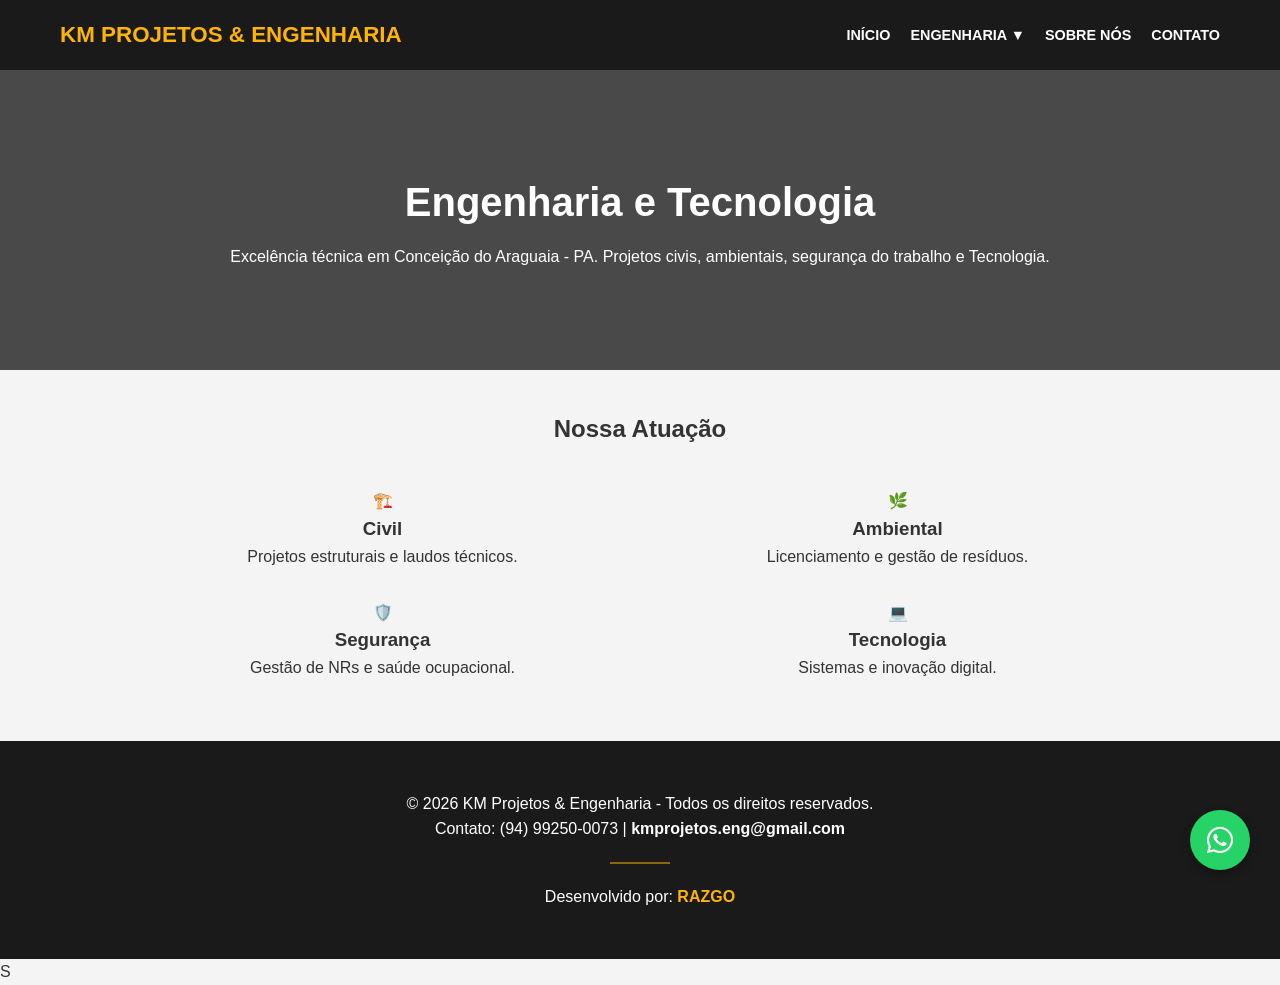
==== index.html @ 8c82a325 "Enviando atualizações do projeto KM-Projetos" ====
<!DOCTYPE html>
<html lang="pt-br">
<head>
    <meta charset="UTF-8">
    <meta name="viewport" content="width=device-width, initial-scale=1.0">
    <title>KM PROJETOS & ENGENHARIA | Início</title>
    <link rel="stylesheet" href="style.css">
    <link rel="stylesheet" href="https://cdnjs.cloudflare.com/ajax/libs/font-awesome/6.0.0/css/all.min.css">
</head>
<body>
    <header>
        <nav class="navbar">
            <div class="logo">KM PROJETOS & ENGENHARIA</div>
            
            <input type="checkbox" id="menu-check" style="display: none;">
            <label for="menu-check" class="menu-btn"><i class="fas fa-bars"></i></label>
            
            <ul class="nav-links">
                <li><a href="index.html">INÍCIO</a></li>
                <li class="dropdown" onclick="void(0)">
                    <a href="#">ENGENHARIA ▼</a>
                        <ul class="dropdown-content">
                            <li><a href="civil.html">CIVIL</a></li>
                            <li><a href="ambiental.html">AMBIENTAL</a></li>
                            <li><a href="saude.html">SEGURANÇA</a></li>
                            <li><a href="tecnologia.html">TECNOLOGIA</a></li>
                        </ul>
                </li>
                <li><a href="sobre.html">SOBRE NÓS</a></li>
                <li><a href="contato.html">CONTATO</a></li>
            </ul>
        </nav>
    </header>

    <main>
        <section class="hero">
            <h1>Engenharia e Tecnologia</h1>
            <p>Excelência técnica em Conceição do Araguaia - PA. Projetos civis, ambientais, segurança do trabalho e Tecnologia.</p>
        </section>

        <section class="container">
            <h2>Nossa Atuação</h2>
            <div class="grid-servicos">
                <div class="card"><span class="icon">🏗️</span><h3>Civil</h3><p>Projetos estruturais e laudos técnicos.</p></div>
                <div class="card"><span class="icon">🌿</span><h3>Ambiental</h3><p>Licenciamento e gestão de resíduos.</p></div>
                <div class="card"><span class="icon">🛡️</span><h3>Segurança</h3><p>Gestão de NRs e saúde ocupacional.</p></div>
                <div class="card"><span class="icon">💻</span><h3>Tecnologia</h3><p>Sistemas e inovação digital.</p></div>
            </div>
        </section>
    </main>

    <footer>
        <div class="footer-content">
            <p>&copy; 2026 KM Projetos & Engenharia - Todos os direitos reservados.</p>
            <p>Contato: (94) 99250-0073 | <strong>kmprojetos.eng@gmail.com</strong></p>
            <hr style="width: 60px; margin: 20px auto; border: 1px solid #ffb400; opacity: 0.5;">
            <p>Desenvolvido por: <a href="https://razgo.com.br" target="_blank" style="color: #ffb400; text-decoration: none; font-weight: bold;">RAZGO</a></p>
        </div>
    </footer>
    
    <a href="https://wa.me/5594992500073" class="whatsapp-float" target="_blank">
        <i class="fab fa-whatsapp"></i>
    </a>S
    
</body>
</html>
---- style.css ----
/* --- 1. CONFIGURAÇÕES GERAIS --- */
* {
    margin: 0;
    padding: 0;
    box-sizing: border-box;
    font-family: 'Segoe UI', Tahoma, Geneva, Verdana, sans-serif;
}

body {
    background-color: #f4f4f4;
    color: #333;
    line-height: 1.6;
    overflow-x: hidden;
}

/* --- 2. HEADER E NAVBAR (MENU ESTILO APP) --- */
header {
    background-color: #1a1a1a;
    color: white;
    position: sticky;
    top: 0;
    z-index: 1000;
    height: 70px;
    display: flex;
    align-items: center;
}

.navbar {
    max-width: 1200px;
    margin: 0 auto;
    width: 100%;
    display: flex;
    justify-content: space-between;
    align-items: center;
    padding: 0 20px;
}

.logo {
    color: #ffb400;
    font-size: 1.4rem;
    font-weight: bold;
    text-decoration: none;
}

.nav-links {
    display: flex;
    list-style: none;
}

.nav-links li {
    margin-left: 20px;
    position: relative;
}

.nav-links a {
    color: white;
    text-decoration: none;
    font-weight: 600;
    font-size: 0.9rem;
    transition: 0.3s;
}

.nav-links a:hover { color: #ffb400; }

/* Dropdown PC */
.dropdown-content {
    display: none;
    position: absolute;
    background-color: #222;
    min-width: 200px;
    top: 100%;
    left: 0;
    box-shadow: 0 8px 16px rgba(0,0,0,0.5);
}

.dropdown:hover .dropdown-content { display: block; }

#menu-check { display: none; }
.menu-btn { display: none; color: #ffb400; font-size: 1.6rem; cursor: pointer; }

/* --- 3. HERO PADRÃO --- */
.hero {
    background: linear-gradient(rgba(0,0,0,0.7), rgba(0,0,0,0.7)), url('https://images.unsplash.com/photo-1541888946425-d81bb19240f5?q=80&w=2070&auto=format&fit=crop');
    background-size: cover;
    background-position: center;
    height: 300px;
    display: flex;
    flex-direction: column;
    justify-content: center;
    align-items: center;
    color: white;
    text-align: center;
    padding: 0 20px;
}
.hero h1 { font-size: 2.5rem; margin-bottom: 10px; }

/* --- 4. GRIDS (SERVIÇOS E EQUIPE - 2 COLUNAS NO PC) --- */
.container {
    max-width: 1200px;
    margin: 40px auto;
    padding: 0 20px;
    text-align: center;
}

.grid-servicos, .equipe-grid {
    display: grid;
    grid-template-columns: 1fr 1fr; /* 2 por linha no PC */
    gap: 30px;
    margin-top: 40px;
    max-width: 1000px;
    margin-left: auto;
    margin-right: auto;
}

/* Cards de Membros (SOBRE) */
.membro-card {
    background: white;
    border-radius: 10px;
    box-shadow: 0 4px 15px rgba(0,0,0,0.1);
    border-bottom: 5px solid #ffb400;
    padding: 30px;
    display: flex;
    flex-direction: column;
    align-items: center; /* Centraliza tudo horizontalmente */
    text-align: center;
}

.foto-container {
    width: 200px;
    height: 200px;
    border-radius: 50%;
    overflow: hidden;
    border: 5px solid #ffb400;
    margin-bottom: 20px;
    box-shadow: 0 4px 10px rgba(0,0,0,0.2);
}

.foto-membro {
    width: 100%;
    height: 100%;
    object-fit: cover;
    object-position: top center;
}

.membro-info h2 { font-size: 1.3rem; margin-bottom: 8px; color: #1a1a1a; }
.membro-info p { font-size: 0.9rem; margin: 2px 0; color: #555; }

.crea-box {
    margin-top: 12px;
    background: #eee;
    padding: 4px 10px;
    font-weight: bold;
    font-size: 0.8rem;
    display: inline-block;
    border-radius: 4px;
}

/* --- 5. GRID DE CONTATOS (3 COLUNAS NO PC) --- */
.contato-grid {
    display: flex;
    justify-content: center;
    gap: 30px;
    margin: 50px auto;
    max-width: 1100px;
    flex-wrap: wrap;
}

.contato-card {
    background: white;
    padding: 30px 20px;
    border-radius: 10px;
    box-shadow: 0 4px 15px rgba(0,0,0,0.1);
    border-bottom: 5px solid #ffb400;
    flex: 1;
    min-width: 300px;
    max-width: 350px;
    text-align: center;
    display: flex;
    flex-direction: column;
    align-items: center;
}

.contato-icon { font-size: 3rem; color: #ffb400; margin-bottom: 15px; }

.btn-contato {
    display: inline-block;
    margin-top: 15px;
    padding: 10px 20px;
    background-color: #1a1a1a;
    color: #ffb400;
    text-decoration: none;
    font-weight: bold;
    border-radius: 5px;
    transition: 0.3s;
}
.btn-contato:hover { background-color: #ffb400; color: #1a1a1a; }

/* --- 6. RODAPÉ E WHATSAPP --- */
footer {
    background-color: #1a1a1a;
    color: white;
    padding: 50px 20px;
    text-align: center;
    margin-top: 60px;
    width: 100%;
}

.whatsapp-float {
    position: fixed;
    bottom: 30px;
    right: 30px;
    background-color: #25d366;
    color: white;
    width: 60px;
    height: 60px;
    border-radius: 50%;
    display: flex;
    justify-content: center;
    align-items: center;
    font-size: 30px;
    z-index: 2000;
    text-decoration: none;
    box-shadow: 0 4px 10px rgba(0,0,0,0.3);
}

/* --- 7. RESPONSIVIDADE (MOBILE ESTILO APP) --- */
@media (max-width: 768px) {
    .menu-btn { display: block; }
    .nav-links {
        position: fixed;
        top: 70px;
        left: -100%;
        background-color: #1a1a1a;
        width: 100%;
        height: calc(100vh - 70px);
        flex-direction: column;
        align-items: center;
        padding-top: 30px;
        transition: 0.4s;
        z-index: 999;
    }
    #menu-check:checked ~ .nav-links { left: 0; }
    .nav-links li { margin: 15px 0; width: 100%; text-align: center; }
    
    .grid-servicos, .equipe-grid, .contato-grid {
        grid-template-columns: 1fr;
        flex-direction: column;
        align-items: center;
    }
    .contato-card { width: 100%; }
}
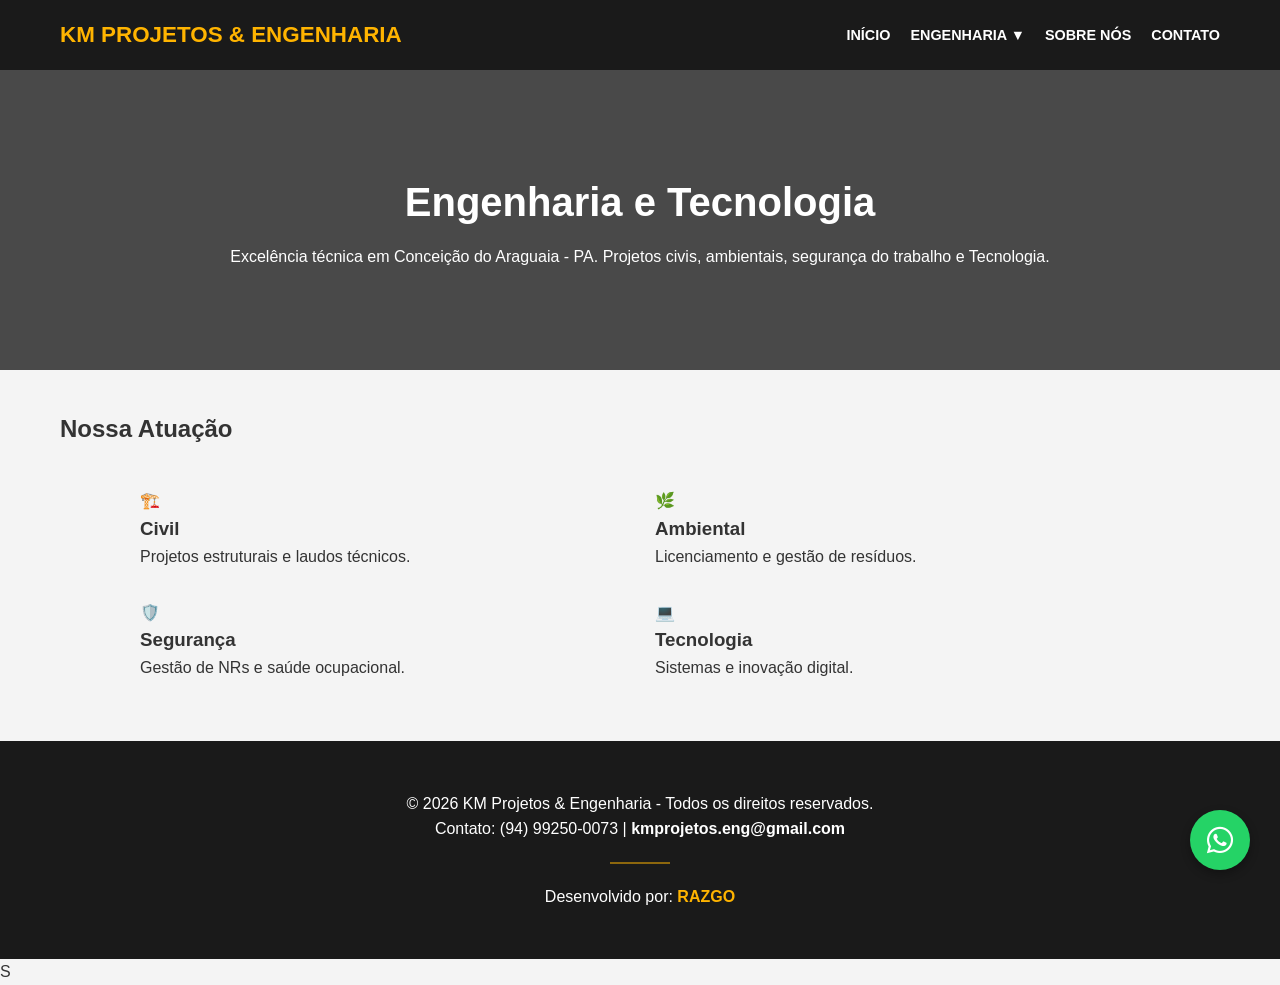
==== commit 8aef1553: "feat: nova estrutura de menu dropdown com subpastas" ====
--- a/index.html
+++ b/index.html
@@ -19,12 +19,12 @@
                 <li><a href="index.html">INÍCIO</a></li>
                 <li class="dropdown" onclick="void(0)">
                     <a href="#">ENGENHARIA ▼</a>
-                        <ul class="dropdown-content">
-                            <li><a href="civil.html">CIVIL</a></li>
-                            <li><a href="ambiental.html">AMBIENTAL</a></li>
-                            <li><a href="saude.html">SEGURANÇA</a></li>
-                            <li><a href="tecnologia.html">TECNOLOGIA</a></li>
-                        </ul>
+                    <ul class="dropdown-content">
+                        <li><a href="engenharia/civil.html">CIVIL</a></li>
+                        <li><a href="engenharia/ambiental.html">AMBIENTAL</a></li>
+                        <li><a href="engenharia/saude.html">SEGURANÇA</a></li>
+                        <li><a href="engenharia/tecnologia.html">TECNOLOGIA</a></li>
+                    </ul>
                 </li>
                 <li><a href="sobre.html">SOBRE NÓS</a></li>
                 <li><a href="contato.html">CONTATO</a></li>
--- a/style.css
+++ b/style.css
@@ -64,16 +64,17 @@
 
 /* Dropdown PC */
 .dropdown-content {
-    display: none;
-    position: absolute;
-    background-color: #222;
-    min-width: 200px;
-    top: 100%;
-    left: 0;
-    box-shadow: 0 8px 16px rgba(0,0,0,0.5);
-}
-
-.dropdown:hover .dropdown-content { display: block; }
+    display: none;       /* Esconde por padrão */
+    position: absolute;  /* Faz flutuar sobre o conteúdo */
+    list-style: none;    /* Remove as bolinhas da lista interna */
+    background-color: #1a1a1a;
+    min-width: 180px;
+    z-index: 1000;
+}
+
+.dropdown:hover .dropdown-content { 
+    display: block;      /* Mostra ao passar o mouse */
+}
 
 #menu-check { display: none; }
 .menu-btn { display: none; color: #ffb400; font-size: 1.6rem; cursor: pointer; }
@@ -94,17 +95,16 @@
 }
 .hero h1 { font-size: 2.5rem; margin-bottom: 10px; }
 
-/* --- 4. GRIDS (SERVIÇOS E EQUIPE - 2 COLUNAS NO PC) --- */
+/* --- 4. GRIDS DE 2 COLUNAS (SERVIÇOS E EQUIPE - PC) --- */
 .container {
     max-width: 1200px;
     margin: 40px auto;
     padding: 0 20px;
-    text-align: center;
 }
 
 .grid-servicos, .equipe-grid {
     display: grid;
-    grid-template-columns: 1fr 1fr; /* 2 por linha no PC */
+    grid-template-columns: 1fr 1fr; /* Força 2 por linha no PC */
     gap: 30px;
     margin-top: 40px;
     max-width: 1000px;
@@ -112,7 +112,7 @@
     margin-right: auto;
 }
 
-/* Cards de Membros (SOBRE) */
+/* Membros da Equipe (SOBRE) */
 .membro-card {
     background: white;
     border-radius: 10px;
@@ -121,7 +121,7 @@
     padding: 30px;
     display: flex;
     flex-direction: column;
-    align-items: center; /* Centraliza tudo horizontalmente */
+    align-items: center; /* Centraliza tudo abaixo da foto */
     text-align: center;
 }
 
@@ -132,14 +132,12 @@
     overflow: hidden;
     border: 5px solid #ffb400;
     margin-bottom: 20px;
-    box-shadow: 0 4px 10px rgba(0,0,0,0.2);
 }
 
 .foto-membro {
     width: 100%;
     height: 100%;
     object-fit: cover;
-    object-position: top center;
 }
 
 .membro-info h2 { font-size: 1.3rem; margin-bottom: 8px; color: #1a1a1a; }
@@ -155,24 +153,24 @@
     border-radius: 4px;
 }
 
-/* --- 5. GRID DE CONTATOS (3 COLUNAS NO PC) --- */
+/* --- 5. GRID DE CONTATO (3 COLUNAS - PC) --- */
 .contato-grid {
-    display: flex;
+    display: flex; /* Ativa alinhamento horizontal */
+    flex-direction: row;
     justify-content: center;
-    gap: 30px;
+    gap: 25px;
     margin: 50px auto;
     max-width: 1100px;
-    flex-wrap: wrap;
+    flex-wrap: nowrap; /* Impede quebrar linha no PC */
 }
 
 .contato-card {
     background: white;
-    padding: 30px 20px;
+    padding: 40px 20px;
     border-radius: 10px;
     box-shadow: 0 4px 15px rgba(0,0,0,0.1);
     border-bottom: 5px solid #ffb400;
-    flex: 1;
-    min-width: 300px;
+    flex: 1; /* Divide o espaço igualmente em 3 */
     max-width: 350px;
     text-align: center;
     display: flex;
@@ -193,6 +191,7 @@
     border-radius: 5px;
     transition: 0.3s;
 }
+
 .btn-contato:hover { background-color: #ffb400; color: #1a1a1a; }
 
 /* --- 6. RODAPÉ E WHATSAPP --- */
@@ -240,12 +239,15 @@
         z-index: 999;
     }
     #menu-check:checked ~ .nav-links { left: 0; }
-    .nav-links li { margin: 15px 0; width: 100%; text-align: center; }
     
+    /* No celular, tudo vira 1 coluna vertical */
     .grid-servicos, .equipe-grid, .contato-grid {
         grid-template-columns: 1fr;
         flex-direction: column;
         align-items: center;
+        flex-wrap: wrap;
     }
-    .contato-card { width: 100%; }
-}+    .contato-card { width: 100%; max-width: 100%; }
+    .foto-container { width: 180px; height: 180px; }
+}
+
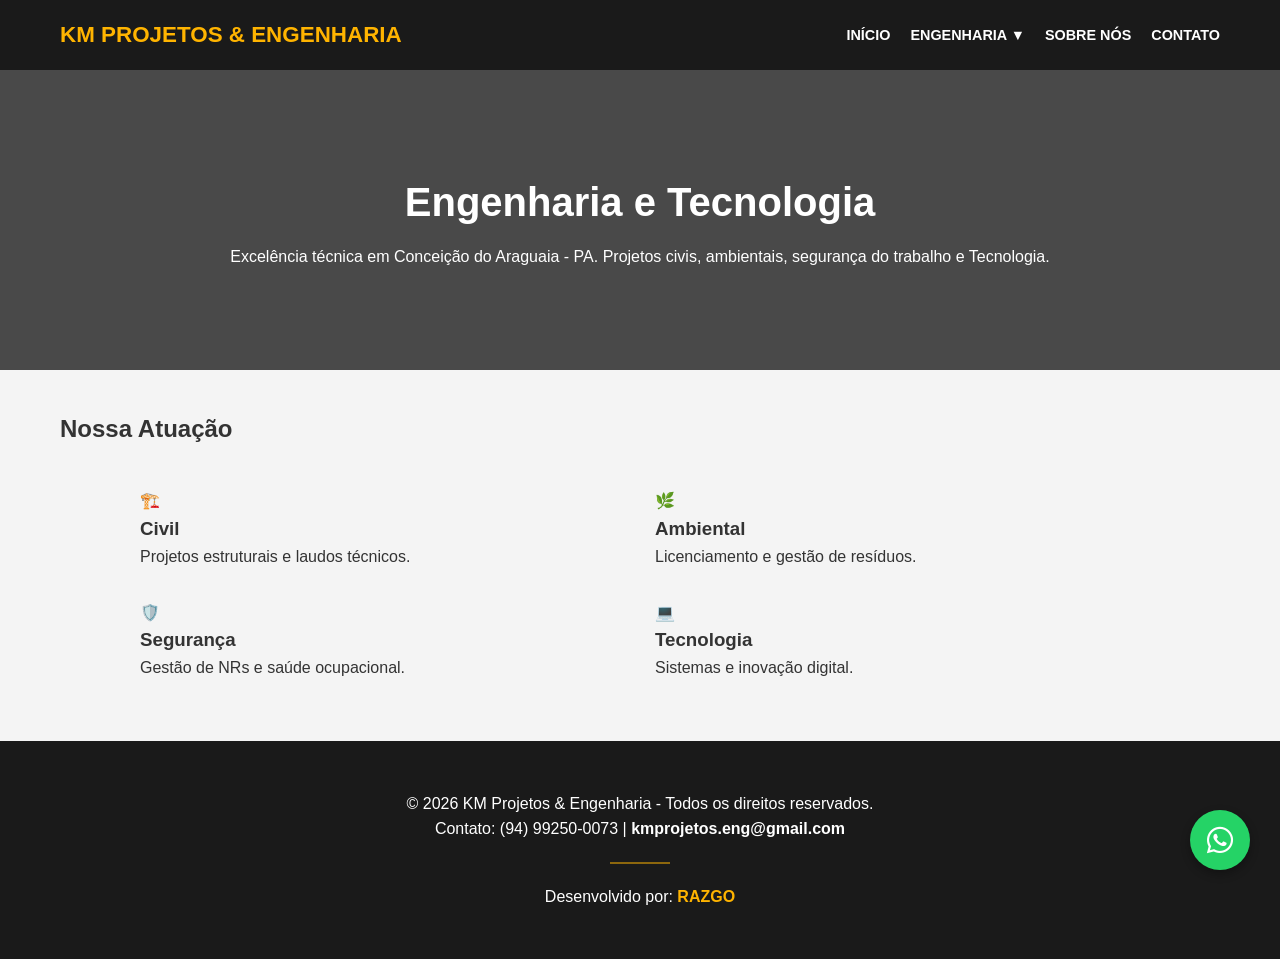
==== commit deb786ab: "feat: página de tecnologia e software finalizada" ====
--- a/index.html
+++ b/index.html
@@ -22,13 +22,14 @@
                     <ul class="dropdown-content">
                         <li><a href="engenharia/civil.html">CIVIL</a></li>
                         <li><a href="engenharia/ambiental.html">AMBIENTAL</a></li>
-                        <li><a href="engenharia/saude.html">SEGURANÇA</a></li>
+                        <li><a href="engenharia/segurança.html">SEGURANÇA</a></li>
                         <li><a href="engenharia/tecnologia.html">TECNOLOGIA</a></li>
                     </ul>
                 </li>
                 <li><a href="sobre.html">SOBRE NÓS</a></li>
                 <li><a href="contato.html">CONTATO</a></li>
             </ul>
+            
         </nav>
     </header>
 
@@ -60,7 +61,7 @@
     
     <a href="https://wa.me/5594992500073" class="whatsapp-float" target="_blank">
         <i class="fab fa-whatsapp"></i>
-    </a>S
+    </a>
     
 </body>
 </html>
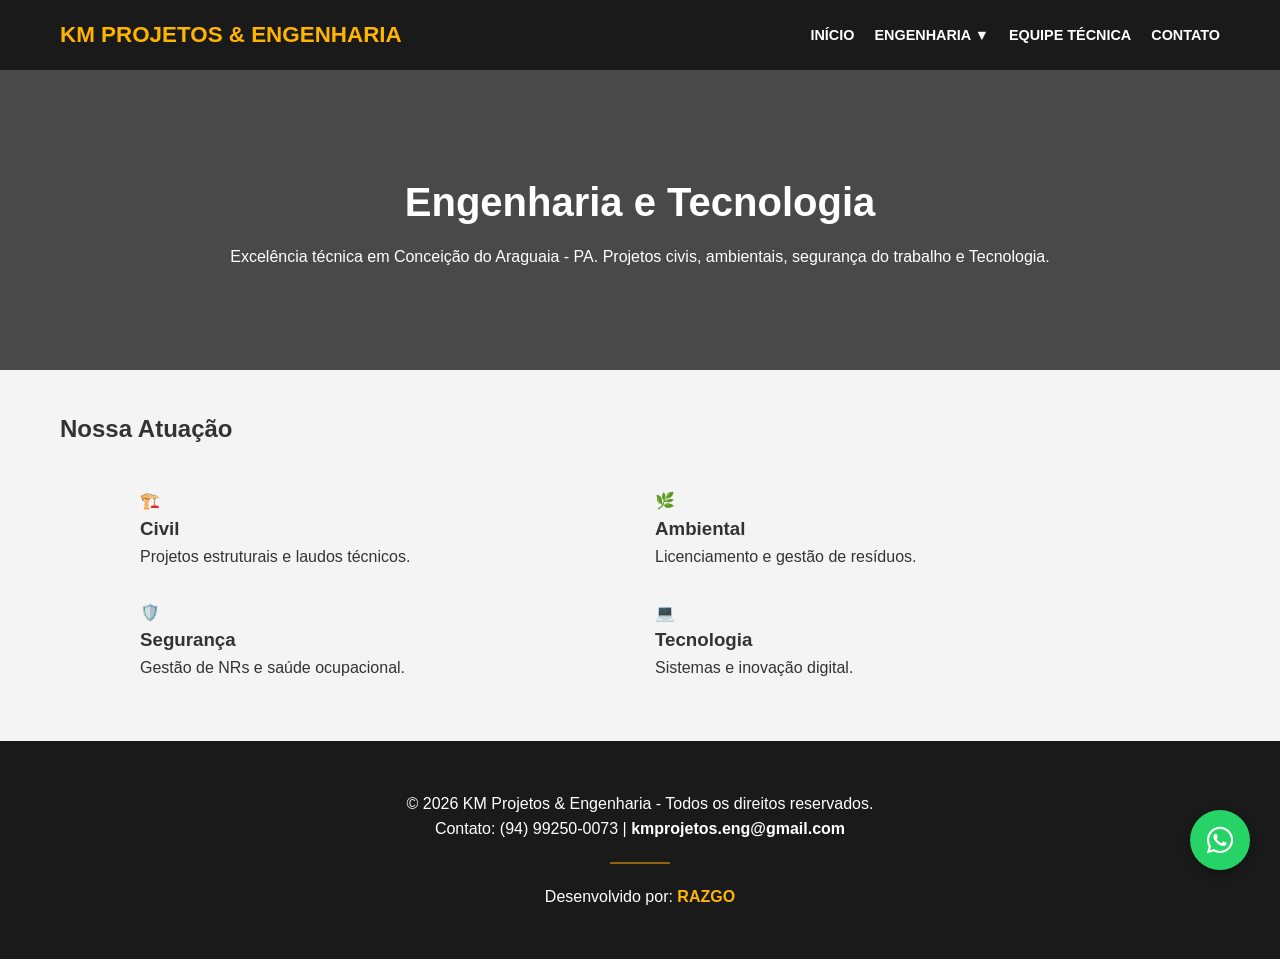
==== commit 18913907: "Update index.html" ====
--- a/index.html
+++ b/index.html
@@ -3,6 +3,9 @@
 <head>
     <meta charset="UTF-8">
     <meta name="viewport" content="width=device-width, initial-scale=1.0">
+    <link rel="icon" type="image/png" sizes="32x32" href="/favicon.png">
+    <link rel="icon" type="image/png" sizes="16x16" href="/favicon.png">
+    <link rel="shortcut icon" href="/favicon.png">
     <title>KM PROJETOS & ENGENHARIA | Início</title>
     <link rel="stylesheet" href="style.css">
     <link rel="stylesheet" href="https://cdnjs.cloudflare.com/ajax/libs/font-awesome/6.0.0/css/all.min.css">
@@ -26,7 +29,7 @@
                         <li><a href="engenharia/tecnologia.html">TECNOLOGIA</a></li>
                     </ul>
                 </li>
-                <li><a href="sobre.html">SOBRE NÓS</a></li>
+                <li><a href="sobre.html">EQUIPE TÉCNICA</a></li>
                 <li><a href="contato.html">CONTATO</a></li>
             </ul>
             
@@ -64,4 +67,4 @@
     </a>
     
 </body>
-</html>+</html>
--- a/style.css
+++ b/style.css
@@ -222,32 +222,70 @@
     box-shadow: 0 4px 10px rgba(0,0,0,0.3);
 }
 
-/* --- 7. RESPONSIVIDADE (MOBILE ESTILO APP) --- */
+/* --- 7. RESPONSIVIDADE MOBILE (PADRÃO APP) --- */
 @media (max-width: 768px) {
-    .menu-btn { display: block; }
+    /* Botão Hambúrguer no Canto Superior Direito */
+    .menu-btn {
+        display: block;
+        position: absolute;
+        right: 20px;
+        top: 20px;
+        z-index: 1001;
+        font-size: 1.8rem; /* Aumentado para facilitar o toque */
+        color: #ffb400;
+    }
+
     .nav-links {
         position: fixed;
-        top: 70px;
-        left: -100%;
-        background-color: #1a1a1a;
+        top: 0;
+        right: -100%; /* Escondido à direita */
+        background-color: rgba(26, 26, 26, 0.98); /* Fundo quase opaco */
+        width: 80%; /* Ocupa a maior parte da tela */
+        height: 100vh;
+        flex-direction: column;
+        justify-content: center; /* Centraliza os links verticalmente */
+        align-items: center;
+        transition: 0.4s ease-in-out;
+        z-index: 1000;
+        box-shadow: -5px 0 15px rgba(0,0,0,0.5);
+    }
+
+    /* Quando o checkbox é marcado, o menu desliza para a tela */
+    #menu-check:checked ~ .nav-links {
+        right: 0;
+    }
+
+    .nav-links li {
+        margin: 20px 0; /* Mais espaçamento entre os links */
         width: 100%;
-        height: calc(100vh - 70px);
+        text-align: center;
+    }
+
+    .nav-links a {
+        font-size: 1.4rem; /* Letras maiores para leitura no celular */
+        display: block;
+        padding: 10px;
+        width: 100%;
+    }
+
+    /* Ajuste para o Dropdown no Mobile */
+    .dropdown-content {
+        position: static; /* No mobile, ele empilha abaixo do link pai */
+        display: none;
+        background-color: #222;
+        width: 100%;
+        box-shadow: none;
+    }
+
+    .dropdown:active .dropdown-content, 
+    .dropdown:hover .dropdown-content {
+        display: block;
+    }
+
+    /* Grids de conteúdo no celular */
+    .grid-servicos, .equipe-grid, .contato-grid {
+        grid-template-columns: 1fr !important;
         flex-direction: column;
-        align-items: center;
-        padding-top: 30px;
-        transition: 0.4s;
-        z-index: 999;
-    }
-    #menu-check:checked ~ .nav-links { left: 0; }
-    
-    /* No celular, tudo vira 1 coluna vertical */
-    .grid-servicos, .equipe-grid, .contato-grid {
-        grid-template-columns: 1fr;
-        flex-direction: column;
-        align-items: center;
-        flex-wrap: wrap;
-    }
-    .contato-card { width: 100%; max-width: 100%; }
-    .foto-container { width: 180px; height: 180px; }
-}
-
+        gap: 20px;
+    }
+}
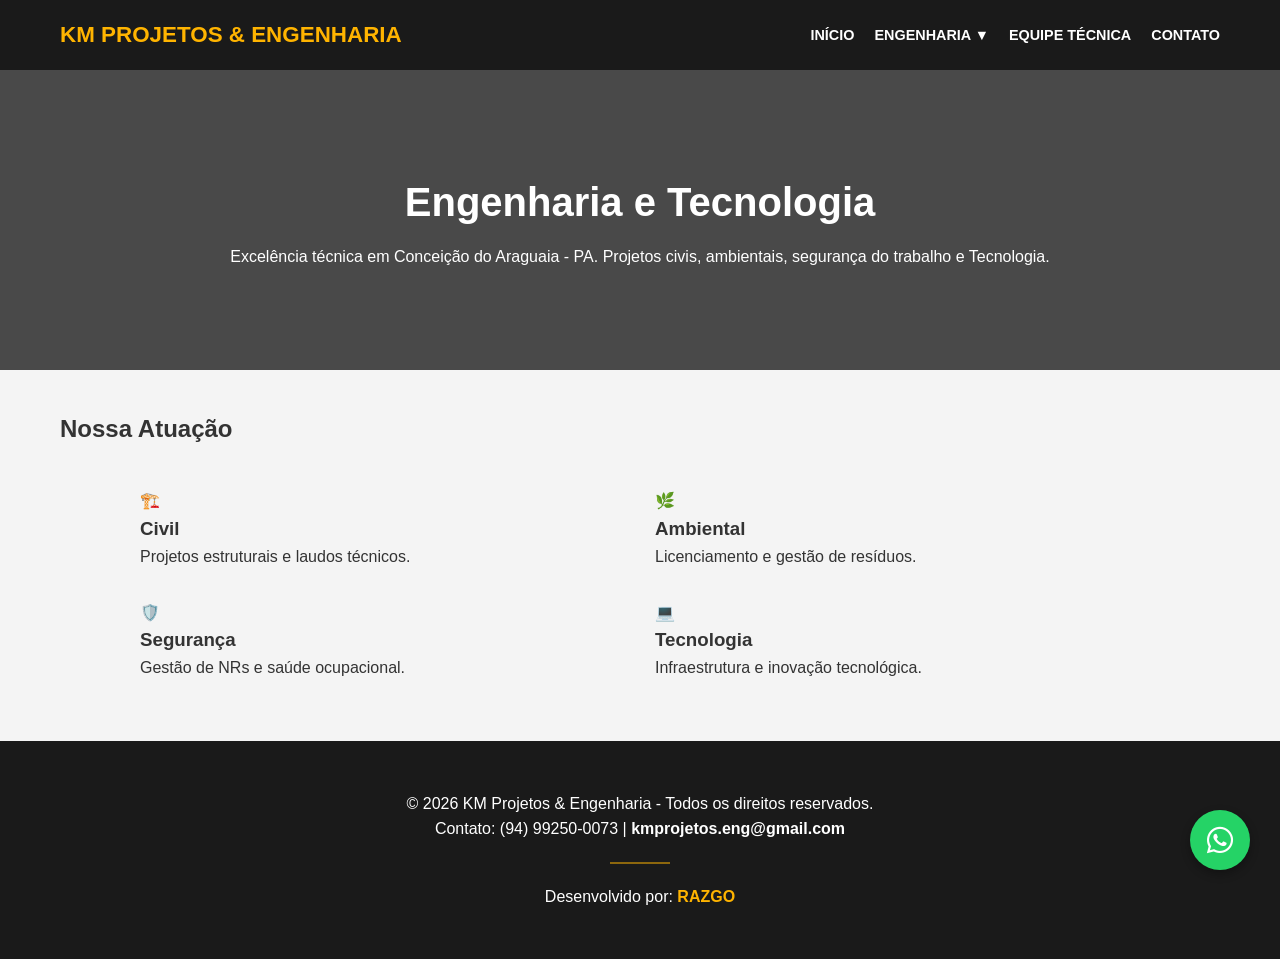
==== commit 77ed0c1b: "Update technology service description in index.html" ====
--- a/index.html
+++ b/index.html
@@ -48,7 +48,7 @@
                 <div class="card"><span class="icon">🏗️</span><h3>Civil</h3><p>Projetos estruturais e laudos técnicos.</p></div>
                 <div class="card"><span class="icon">🌿</span><h3>Ambiental</h3><p>Licenciamento e gestão de resíduos.</p></div>
                 <div class="card"><span class="icon">🛡️</span><h3>Segurança</h3><p>Gestão de NRs e saúde ocupacional.</p></div>
-                <div class="card"><span class="icon">💻</span><h3>Tecnologia</h3><p>Sistemas e inovação digital.</p></div>
+                <div class="card"><span class="icon">💻</span><h3>Tecnologia</h3><p>Infraestrutura e inovação tecnológica.</p></div>
             </div>
         </section>
     </main>
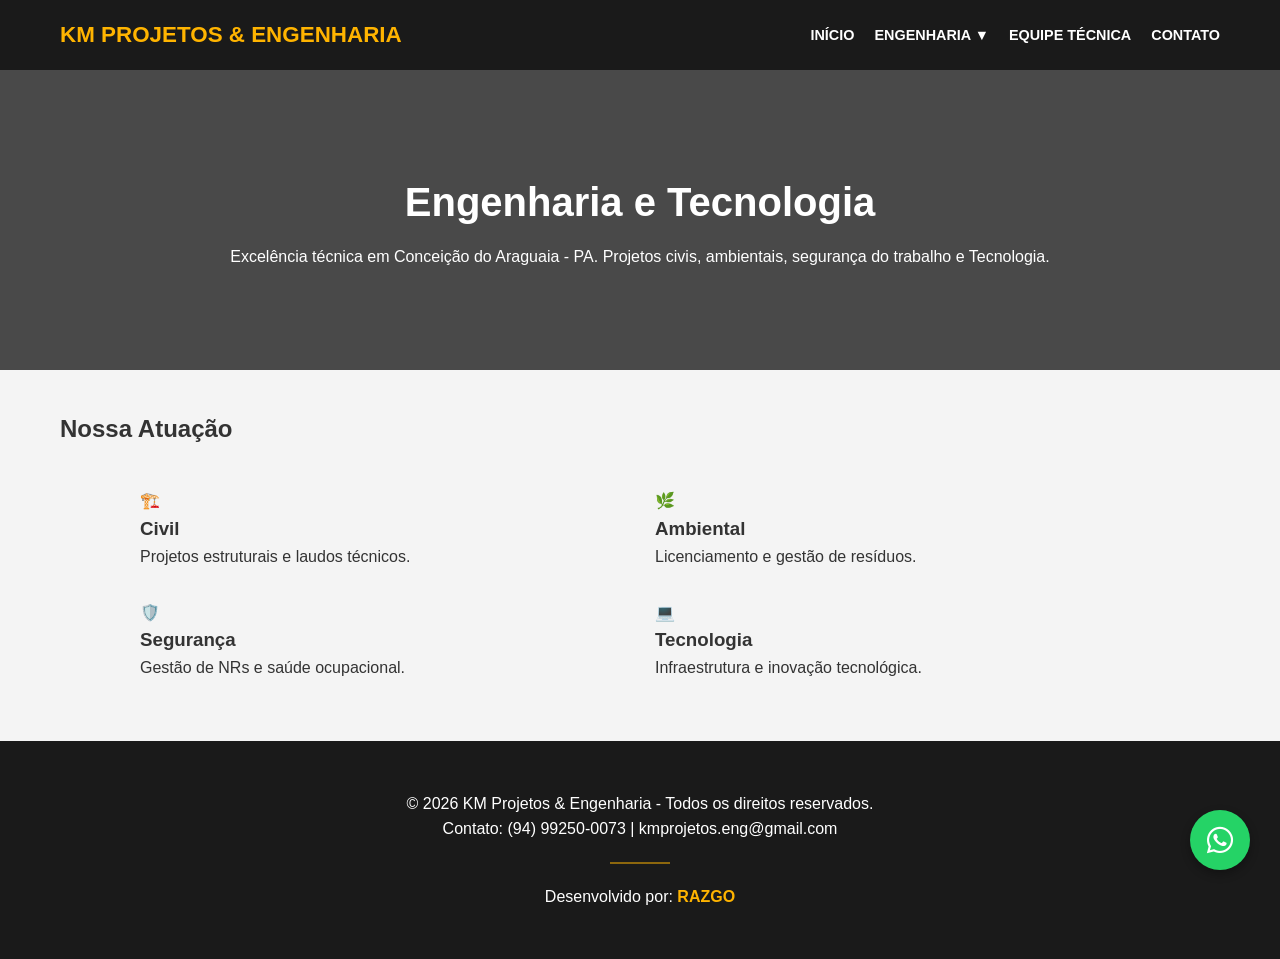
==== commit 45ec824f: "Upload inicial do projeto KM Projetos e Engenharia" ====
--- a/index.html
+++ b/index.html
@@ -56,7 +56,7 @@
     <footer>
         <div class="footer-content">
             <p>&copy; 2026 KM Projetos & Engenharia - Todos os direitos reservados.</p>
-            <p>Contato: (94) 99250-0073 | <strong>kmprojetos.eng@gmail.com</strong></p>
+            <p>Contato: (94) 99250-0073 | kmprojetos.eng@gmail.com</p>
             <hr style="width: 60px; margin: 20px auto; border: 1px solid #ffb400; opacity: 0.5;">
             <p>Desenvolvido por: <a href="https://razgo.com.br" target="_blank" style="color: #ffb400; text-decoration: none; font-weight: bold;">RAZGO</a></p>
         </div>
